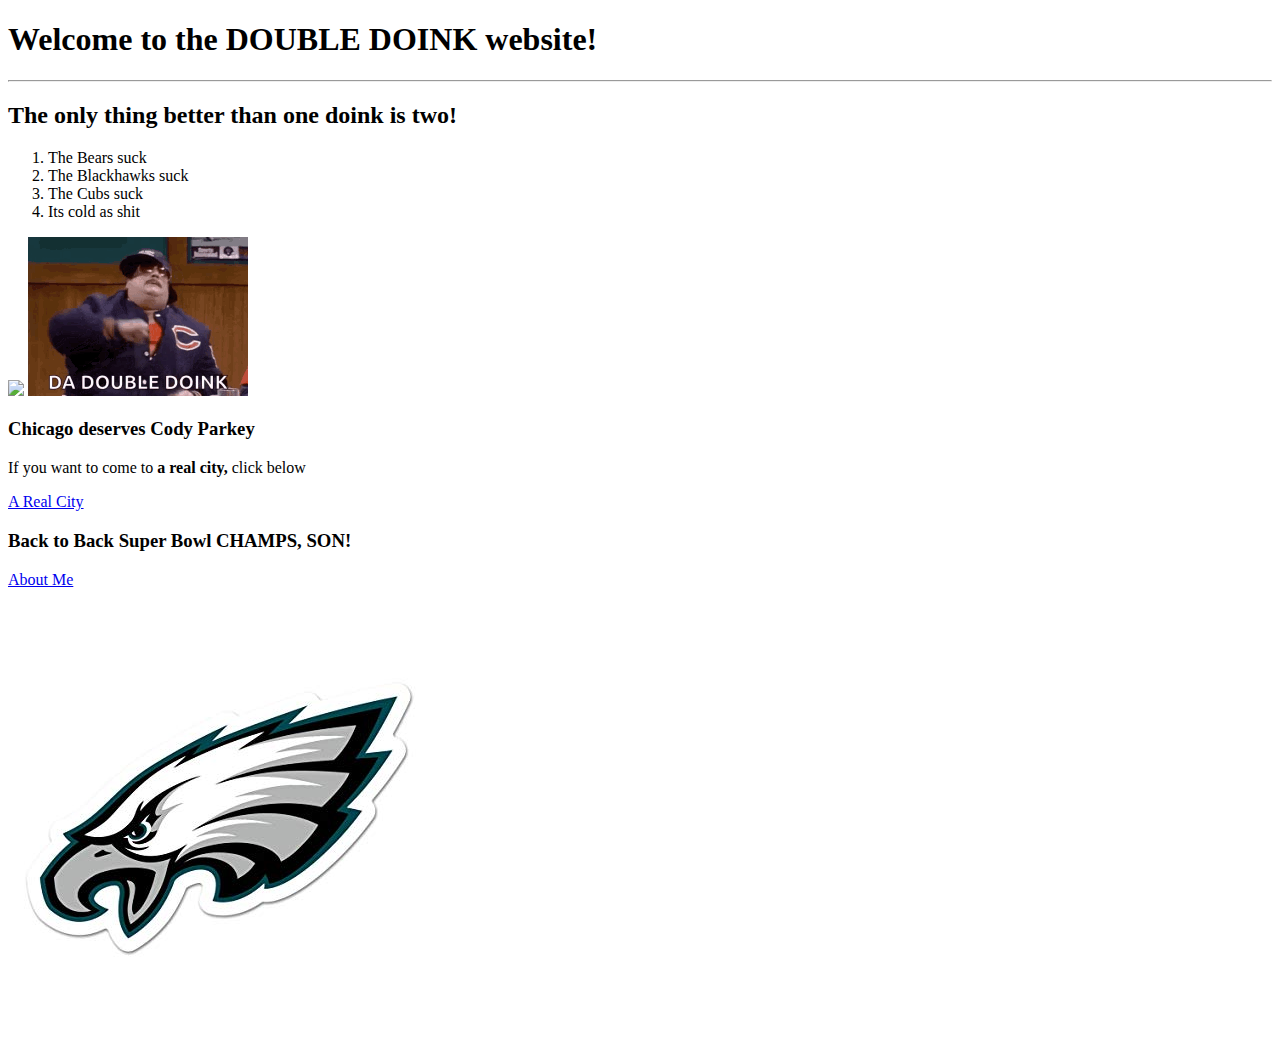
==== index.html @ a158e0f2 "Made a website" ====
<!DOCTYPE html>
<html>
<head> 
    <title> Bobby's first website </title> 
</head>
<body> 
    <h1>Welcome to the DOUBLE DOINK website!</h1>
    <hr>
    <h2> The only thing better than one doink is two!</h2>
    <ol> 
        <li> The Bears suck</li>
        <li> The Blackhawks suck</li>
        <li> The Cubs suck</li>
        <li> Its cold as shit</li>
    </ol>
    <p><img src="cody.gif">          <img src="double.gif"> </p>
    <h3> Chicago deserves Cody Parkey</h3>
    <p>If you want to come to <strong> a real city, </strong> click below</p>
    <p><a href="http://philly.com"> A Real City</a> </p>      
    <h3> Back to Back <strong>Super Bowl CHAMPS,</strong> SON!</h3>
    <p><a href="about.html"> About Me </a> </p>  
    <p><img src="eagles.jpg"></p>
</body>
</html>
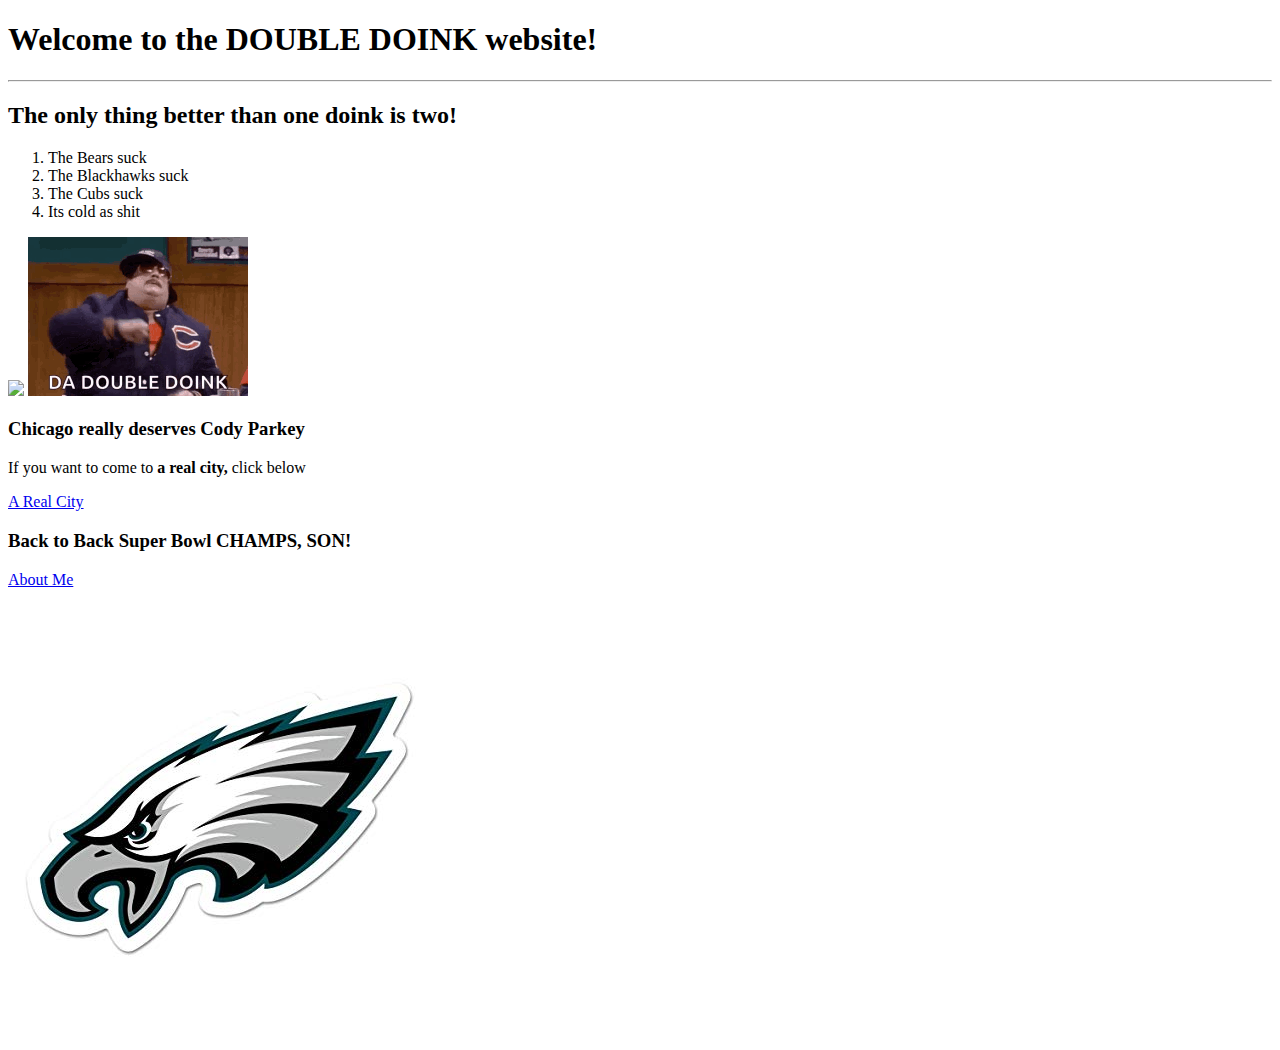
==== commit b7f73d0e: "Added really" ====
--- a/index.html
+++ b/index.html
@@ -14,7 +14,7 @@
         <li> Its cold as shit</li>
     </ol>
     <p><img src="cody.gif">          <img src="double.gif"> </p>
-    <h3> Chicago deserves Cody Parkey</h3>
+    <h3> Chicago really deserves Cody Parkey</h3>
     <p>If you want to come to <strong> a real city, </strong> click below</p>
     <p><a href="http://philly.com"> A Real City</a> </p>      
     <h3> Back to Back <strong>Super Bowl CHAMPS,</strong> SON!</h3>
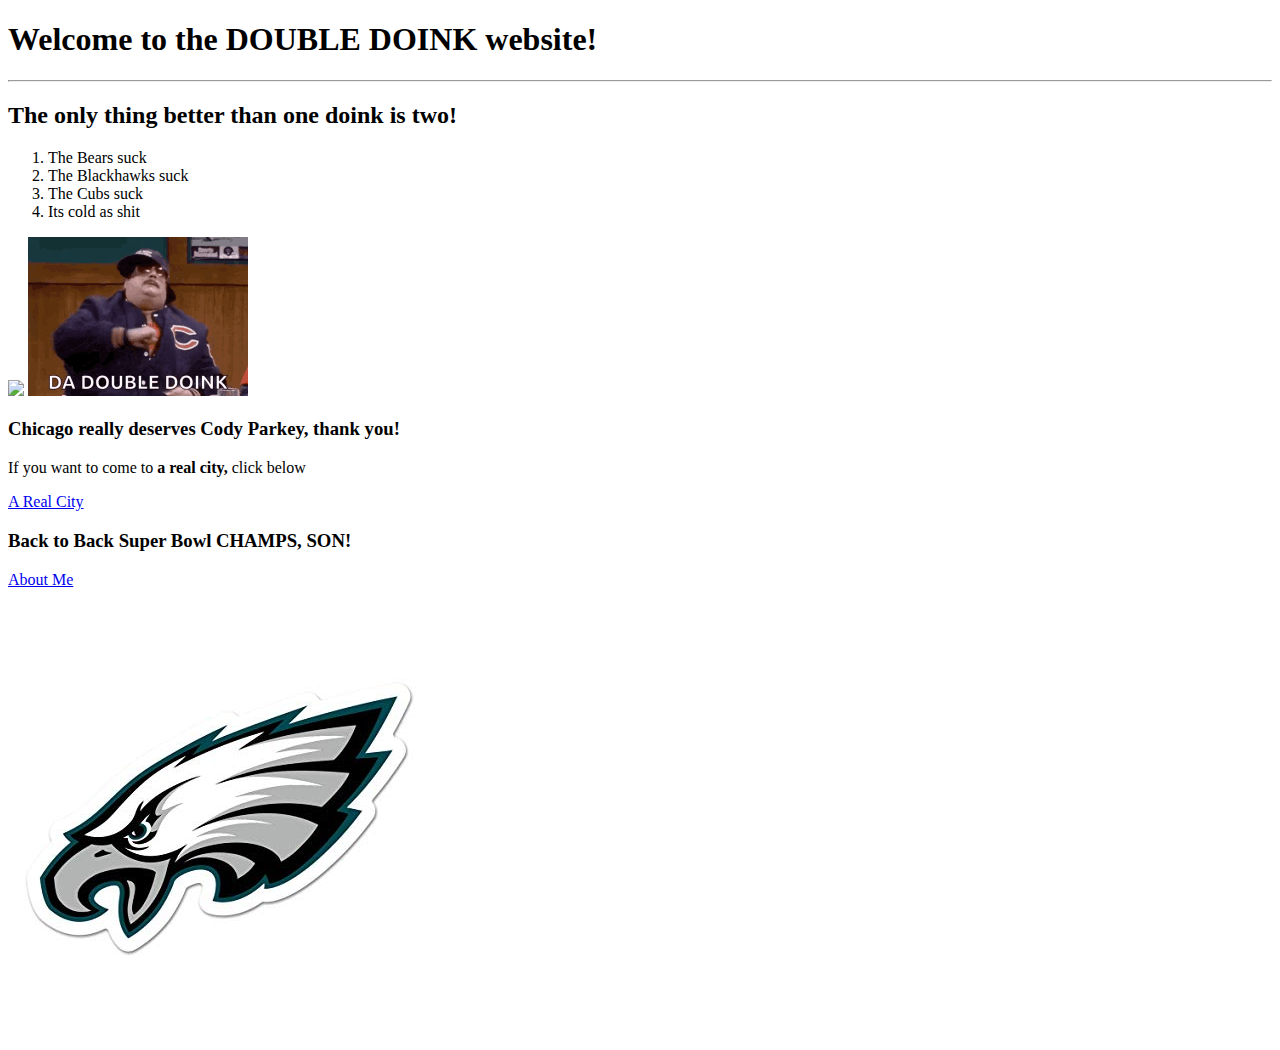
==== commit a437848c: "thank you" ====
--- a/index.html
+++ b/index.html
@@ -14,7 +14,7 @@
         <li> Its cold as shit</li>
     </ol>
     <p><img src="cody.gif">          <img src="double.gif"> </p>
-    <h3> Chicago really deserves Cody Parkey</h3>
+    <h3> Chicago really deserves Cody Parkey, thank you!</h3>
     <p>If you want to come to <strong> a real city, </strong> click below</p>
     <p><a href="http://philly.com"> A Real City</a> </p>      
     <h3> Back to Back <strong>Super Bowl CHAMPS,</strong> SON!</h3>
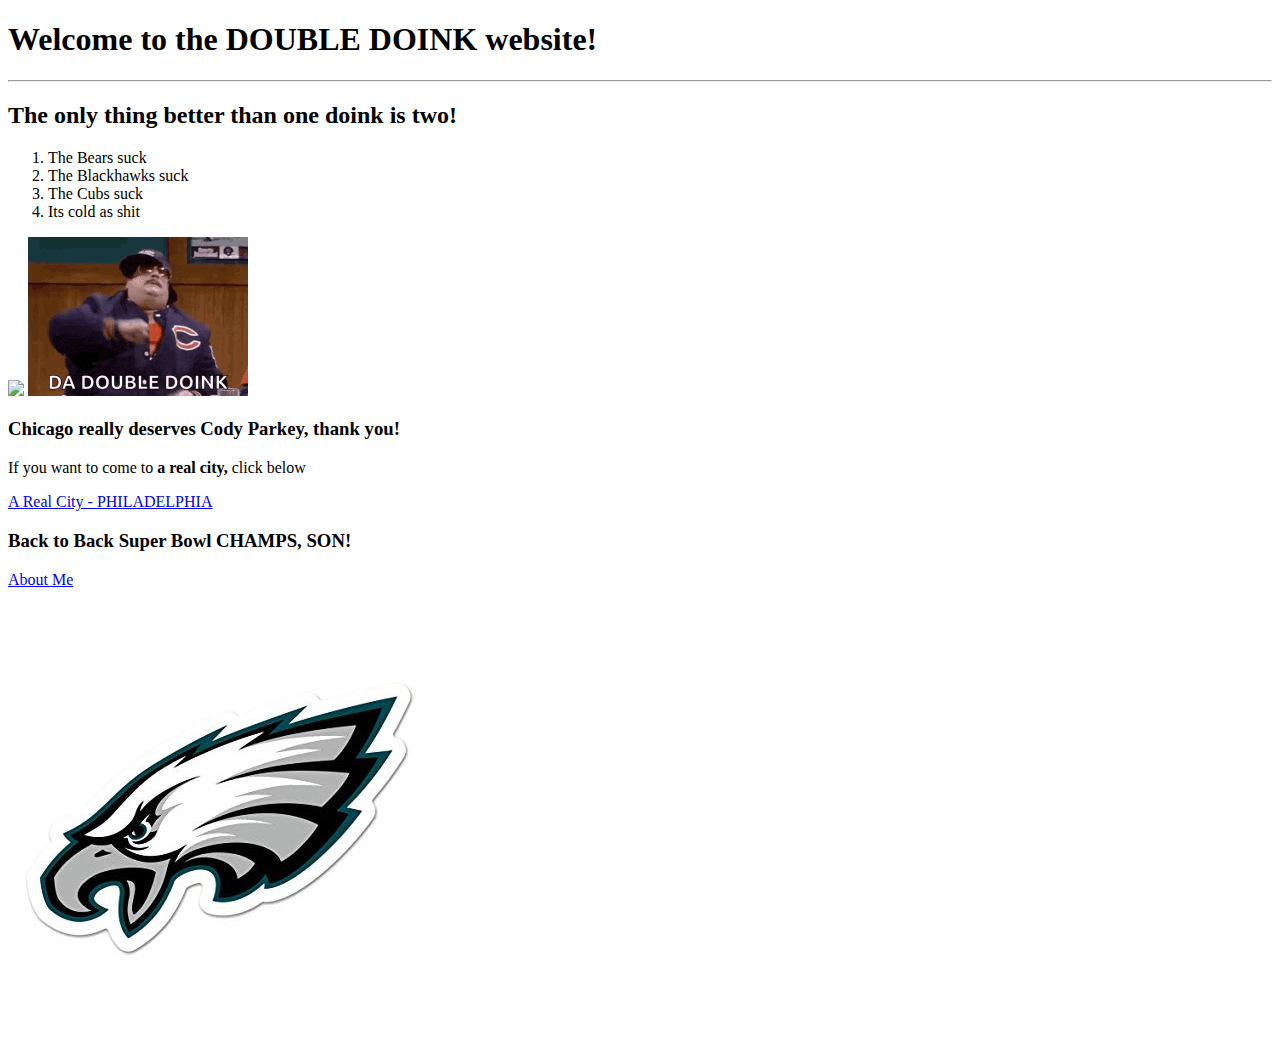
==== commit 10e8646b: "Philly" ====
--- a/index.html
+++ b/index.html
@@ -16,7 +16,7 @@
     <p><img src="cody.gif">          <img src="double.gif"> </p>
     <h3> Chicago really deserves Cody Parkey, thank you!</h3>
     <p>If you want to come to <strong> a real city, </strong> click below</p>
-    <p><a href="http://philly.com"> A Real City</a> </p>      
+    <p><a href="http://philly.com"> A Real City - PHILADELPHIA</a> </p>      
     <h3> Back to Back <strong>Super Bowl CHAMPS,</strong> SON!</h3>
     <p><a href="about.html"> About Me </a> </p>  
     <p><img src="eagles.jpg"></p>
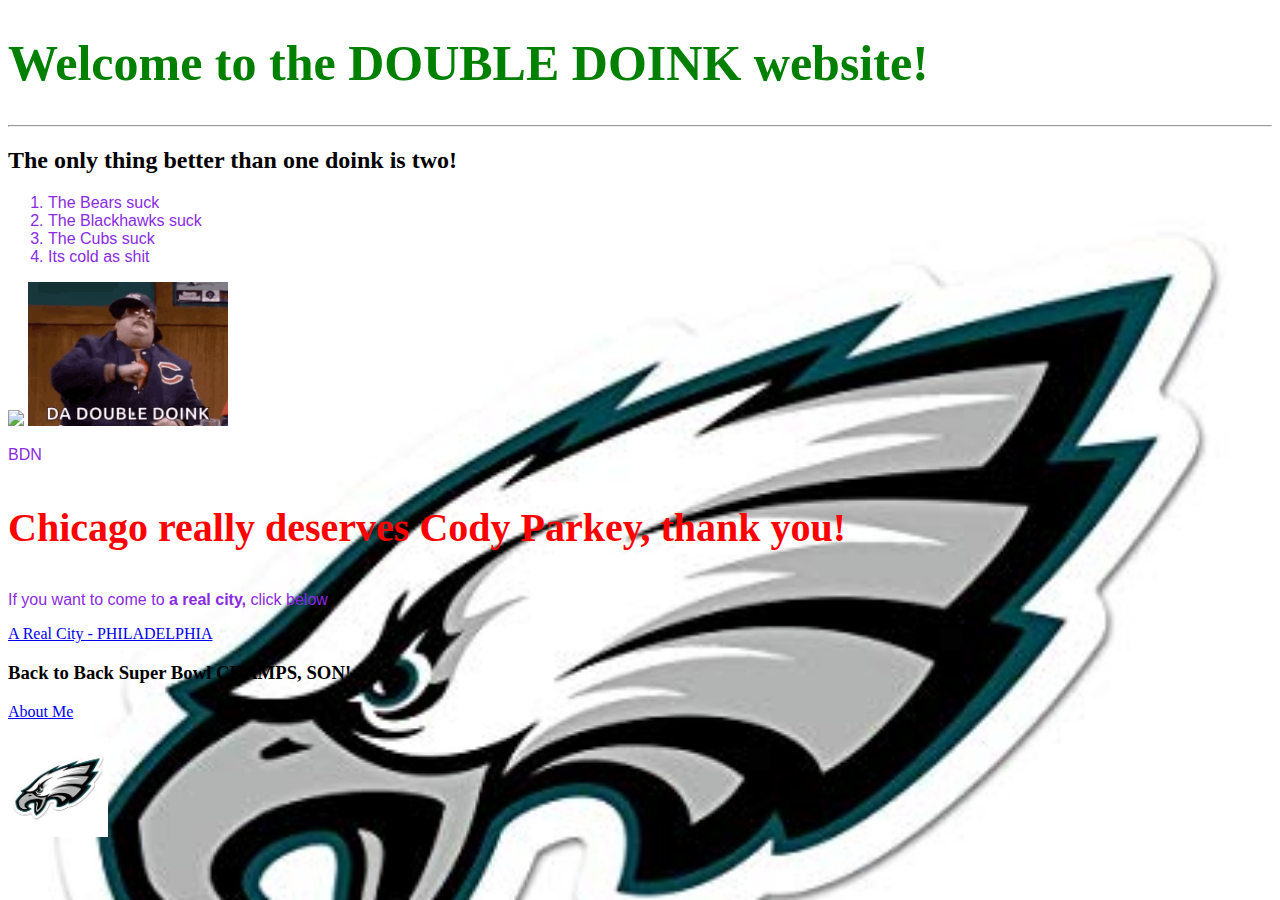
==== commit e0c539ea: "Styles" ====
--- a/index.html
+++ b/index.html
@@ -1,21 +1,23 @@
 <!DOCTYPE html>
 <html>
 <head> 
-    <title> Bobby's first website </title> 
+    <title class="birdman"> Bobby's first website </title> 
+    <link rel="stylesheet" href="styles.css">
 </head>
-<body> 
-    <h1>Welcome to the DOUBLE DOINK website!</h1>
+<body class="background"> 
+    <h1 class="birdman" >Welcome to the DOUBLE DOINK website!</h1>
     <hr>
-    <h2> The only thing better than one doink is two!</h2>
+    <h2 id="first"> The only thing better than one doink is two!</h2>
     <ol> 
-        <li> The Bears suck</li>
-        <li> The Blackhawks suck</li>
-        <li> The Cubs suck</li>
-        <li> Its cold as shit</li>
+        <li class="tacos"> The Bears suck</li>
+        <li class="tacos"> The Blackhawks suck</li>
+        <li class="tacos"> The Cubs suck</li>
+        <li class="tacos"> Its cold as shit</li>
     </ol>
-    <p><img src="cody.gif">          <img src="double.gif"> </p>
-    <h3> Chicago really deserves Cody Parkey, thank you!</h3>
-    <p>If you want to come to <strong> a real city, </strong> click below</p>
+    <p><img id="cody" src="cody.gif">          <img id="farley" src="double.gif"> </p>
+    <p class="tacos"> BDN </p>
+    <h3 id="third"> Chicago really deserves Cody Parkey, thank you!</h3>
+    <p class="tacos">If you want to come to <strong> a real city, </strong> click below</p>
     <p><a href="http://philly.com"> A Real City - PHILADELPHIA</a> </p>      
     <h3> Back to Back <strong>Super Bowl CHAMPS,</strong> SON!</h3>
     <p><a href="about.html"> About Me </a> </p>  
--- a/styles.css
+++ b/styles.css
@@ -0,0 +1,33 @@
+h1{
+    color: red;
+    font-size: 90px;
+}
+
+#third {
+    font-size: 40px;
+    color: red
+}
+img {
+    width: 100px
+}
+#farley {
+    width: 200px
+}
+#cody {
+    width: 265px
+}
+.tacos {
+    color: blueviolet;
+    font-family: 'Lucida Sans', 'Lucida Sans Regular', 'Lucida Grande', 'Lucida Sans Unicode', Geneva, Verdana, sans-serif
+}
+.birdman {
+    color: green;
+    font-size: 50px      
+}
+.background {
+    background-color: aquamarine;
+    background-image: url(eagles.jpg);
+    background-repeat: no-repeat;
+    background-size: cover;
+
+}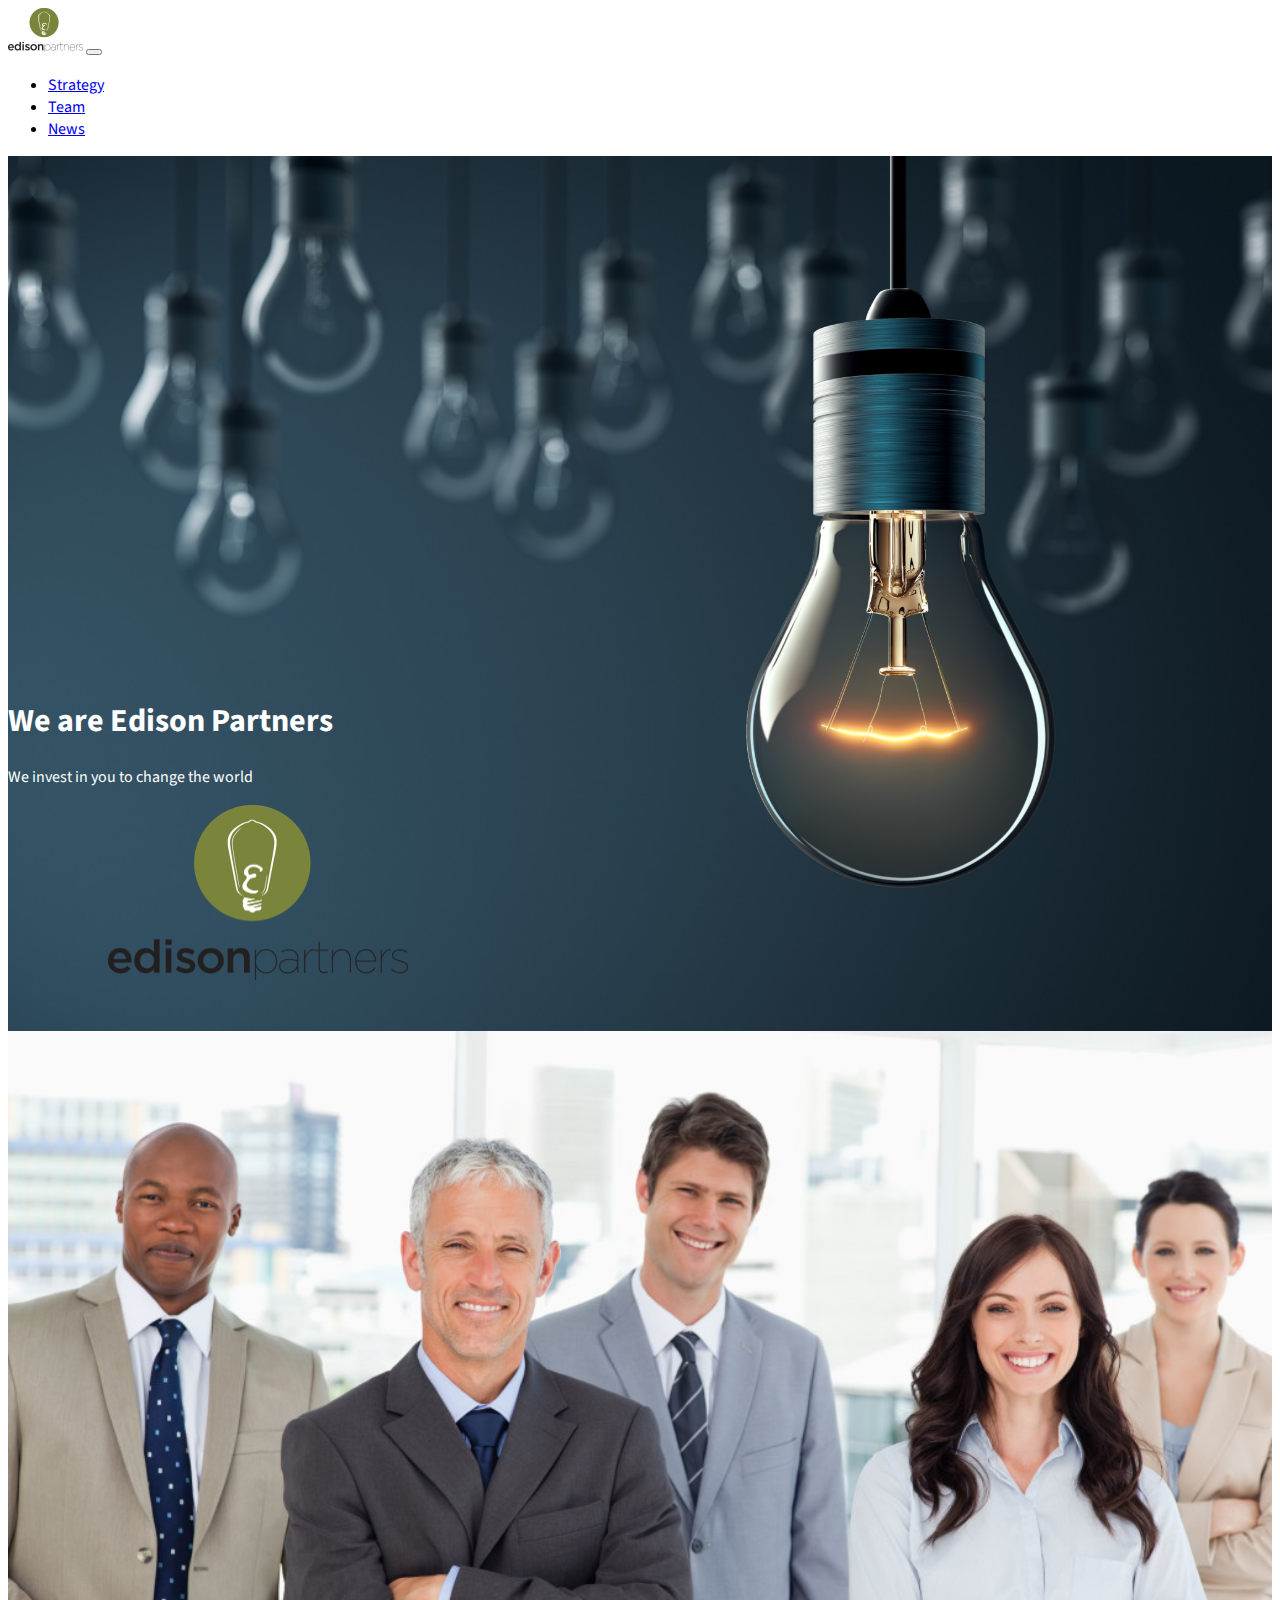
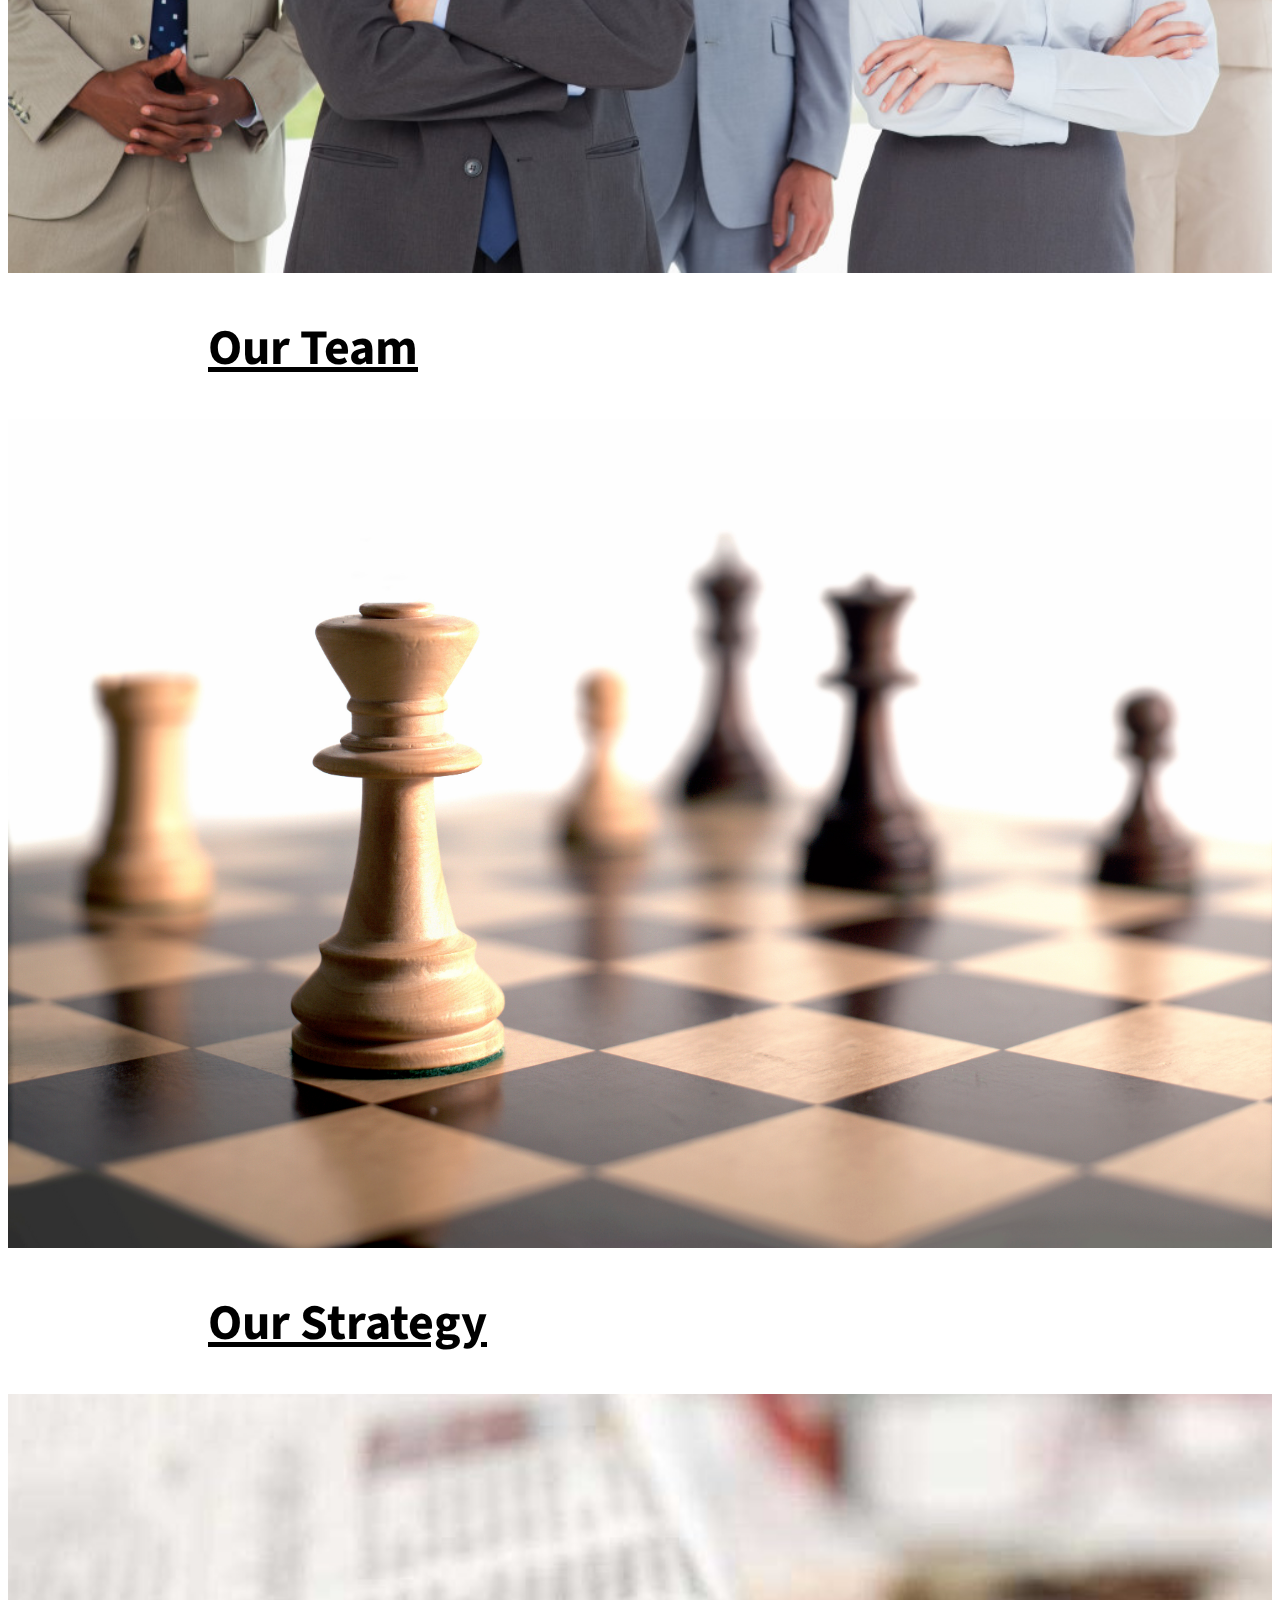
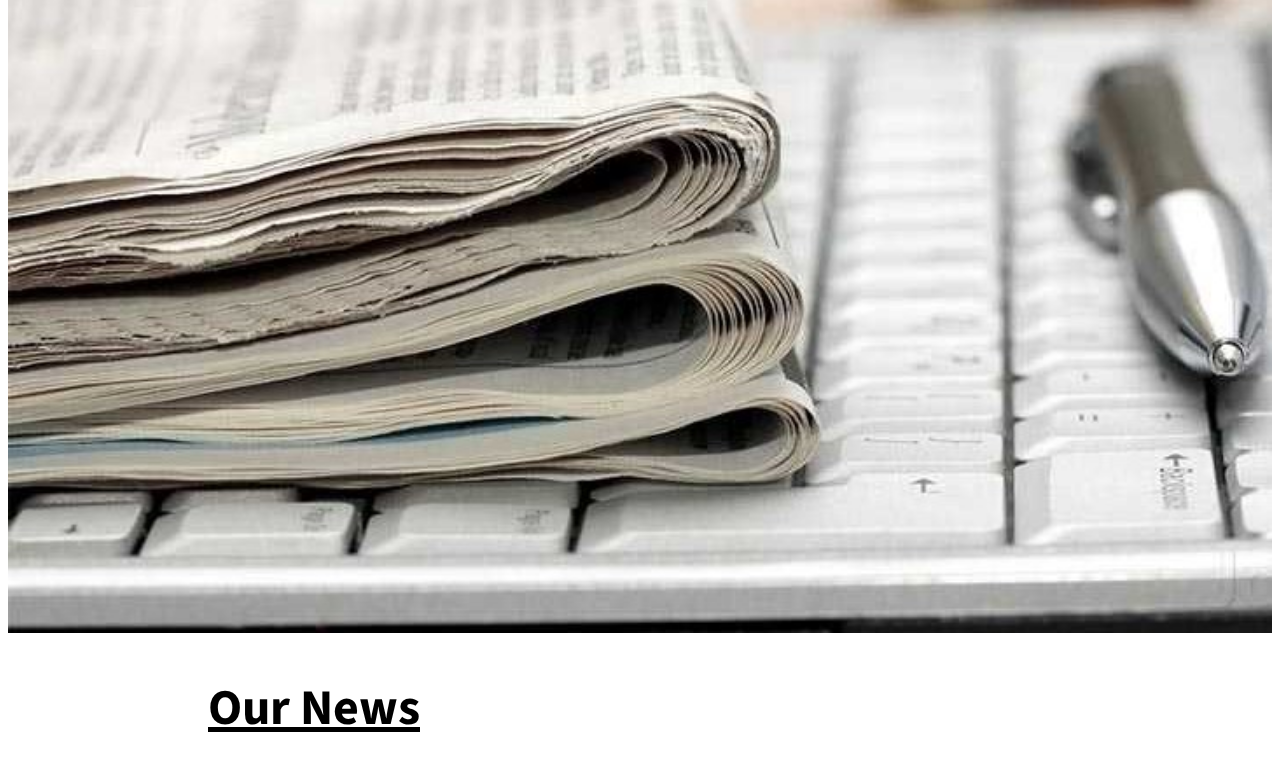
==== commit 0b5efabf: "My Website" ====
--- a/index.html
+++ b/index.html
@@ -1,26 +1,79 @@
-<!DOCTYPE html>
-<html>
-<head> 
-    <title class="birdman"> Bobby's first website </title> 
+<!doctype html>
+<html lang="en">
+  <head>
+    <!-- Required meta tags -->
+    <meta charset="utf-8">
+    <meta name="viewport" content="width=device-width, initial-scale=1, shrink-to-fit=no">
+
+    <!-- Bootstrap CSS -->
+    <link rel="stylesheet" href="https://stackpath.bootstrapcdn.com/bootstrap/4.2.1/css/bootstrap.min.css" integrity="sha384-GJzZqFGwb1QTTN6wy59ffF1BuGJpLSa9DkKMp0DgiMDm4iYMj70gZWKYbI706tWS" crossorigin="anonymous">
+    <link rel="stylesheet" href="https://use.fontawesome.com/releases/v5.7.0/css/all.css" integrity="sha384-lZN37f5QGtY3VHgisS14W3ExzMWZxybE1SJSEsQp9S+oqd12jhcu+A56Ebc1zFSJ" crossorigin="anonymous">
     <link rel="stylesheet" href="styles.css">
-</head>
-<body class="background"> 
-    <h1 class="birdman" >Welcome to the DOUBLE DOINK website!</h1>
-    <hr>
-    <h2 id="first"> The only thing better than one doink is two!</h2>
-    <ol> 
-        <li class="tacos"> The Bears suck</li>
-        <li class="tacos"> The Blackhawks suck</li>
-        <li class="tacos"> The Cubs suck</li>
-        <li class="tacos"> Its cold as shit</li>
-    </ol>
-    <p><img id="cody" src="cody.gif">          <img id="farley" src="double.gif"> </p>
-    <p class="tacos"> BDN </p>
-    <h3 id="third"> Chicago really deserves Cody Parkey, thank you!</h3>
-    <p class="tacos">If you want to come to <strong> a real city, </strong> click below</p>
-    <p><a href="http://philly.com"> A Real City - PHILADELPHIA</a> </p>      
-    <h3> Back to Back <strong>Super Bowl CHAMPS,</strong> SON!</h3>
-    <p><a href="about.html"> About Me </a> </p>  
-    <p><img src="eagles.jpg"></p>
+    <link href="https://fonts.googleapis.com/css?family=Source+Sans+Pro" rel="stylesheet">
+
+    <title>Edison Partners</title>
+  </head>
+  <body>
+   <div class="container-fluid">
+    <nav class="navbar navbar-expand-lg navbar-light bg-light">
+        <a class="Edison-logo" href="#"><img src="Edison_Partners_NEW_Logo.png" alt = "Logo"></a>
+        <button class="navbar-toggler" type="button" data-toggle="collapse" data-target="#navbarSupportedContent" aria-controls="navbarSupportedContent" aria-expanded="false" aria-label="Toggle navigation">
+          <span class="navbar-toggler-icon"></span>
+        </button>
+      
+        <div class="collapse navbar-collapse" id="navbarSupportedContent">
+          <ul class="navbar-nav mr-auto">
+          
+            <li class="nav-item">
+              <a class="nav-link" href="strategy.html">Strategy</a>
+            </li>
+            <li class="nav-item">
+                <a class="nav-link" href="team.html">Team</a>
+              </li>
+              <li class="nav-item">
+                    <a class="nav-link" href="news.html">News</a>
+                  </li>
+           
+        </div>
+      </nav>
+      <div class="jumbotron">
+    <p style="padding: 15em"></p>
+        <h1 class="display-4">We are Edison Partners</h1>
+        <p class="lead"> We invest in you to change the world </p>
+        <p class="Edison-logo2" ><img src="Edison_Partners_NEW_Logo.png" alt = "Logo"></p>
+      </div>
+
+      <div class="container-fluid">
+        <div class="row">
+            <div class="col-sm-4">
+              <a href="team.html"> <img src="team2.jpg" alt="partners" > </a>
+            <h1 class="Team-header"> <a style="color: black" href="team.html"> Our Team </a> </h1>
+            </div>
+            <div class="col-sm-4">
+              <a href="strategy.html">  <img src="strategy4.jpg" alt="Strategy"> </a>
+                <h1 class="Team-header"> <a style="color: black" href="strategy.html"> Our Strategy </a> </h1>
+            </div>
+            <div class="col-sm-4">
+               <a href="news.html"> <img src="news5.jpg" alt="Our News"> </a>
+                <h1 class="Team-header"> <a style="color: black" href="news.html"> Our News </a> </h1>
+            </div>
+       
+
+
+   </div>
+
+
+
+
+
+
+
+
+
+
+
+
 </body>
-</html>+
+</html>
+
--- a/styles.css
+++ b/styles.css
@@ -1,33 +1,103 @@
-h1{
-    color: red;
-    font-size: 90px;
+body {
+    font-family: 'Source Sans Pro', sans-serif;
+}
+a.Edison-logo img {
+width: 75px;
+}
+.jumbotron {
+    background-image: url(lighbulb\ 3.jpg);
+    background-repeat: no-repeat;
+    background-size: cover;
+    background-position: center;
+    height: 850px;
+    padding-top: 25px;
+}
+.display-4 {
+    color: white
+}
+.lead {
+    color: white;
+}
+img {
+    width: 100%;
+}
+.Team-header {
+    font-size: 50px;
+    padding: 1px 1px 1px 200px;
+    color: black;
+}
+.jumbotron2 {
+    background-image: url(strategy3.jpg);
+    background-repeat: no-repeat;
+    background-size: cover;
+    background-position: center;
+    height: 600px;
+}
+.display-2 {
+    text-align: center;
+    color: white;
+}
+.lead2 {
+    text-align: center;
+    color: white;
+    font-size: 35px;
+}
+.criteria-header {
+    text-align: center;
+    color:black;
+    font-weight: bold;
+}
+.table {
+    color: black;
+    font-size: 25px;
+    
+}
+.right {
+    font-weight: bold;
+   
 }
 
-#third {
-    font-size: 40px;
-    color: red
-}
-img {
-    width: 100px
-}
-#farley {
-    width: 200px
-}
-#cody {
-    width: 265px
-}
-.tacos {
-    color: blueviolet;
-    font-family: 'Lucida Sans', 'Lucida Sans Regular', 'Lucida Grande', 'Lucida Sans Unicode', Geneva, Verdana, sans-serif
-}
-.birdman {
-    color: green;
-    font-size: 50px      
-}
-.background {
-    background-color: aquamarine;
-    background-image: url(eagles.jpg);
-    background-repeat: no-repeat;
-    background-size: cover;
+.Edison-logo2 img {
+    width: 300px;
+    padding: 1px 1px 1px 100px;
+    }
+.background3 {
+        background-color:white;
+        background-image: url(Edison_Partners_NEW_Logo.png);
+        background-repeat: repeat;
+    
+    }
+    .construction {
+        text-align: center;
+        color: red;
+        font-size: 75px;
+        font-weight: bold;
+    }
 
-}+.jumbotron5 {
+        background-image: url(Office\ space.jpg);
+        background-repeat: no-repeat;
+        background-size: cover;
+        background-position: center;
+        height: 400px;
+        padding-top: 25px;
+        
+    }
+    .display-6 {
+        text-align: center;
+        color: white;
+        font-size: 80px;
+        font-weight: bold;
+    }
+    .lead-3 {
+        text-align: center;
+        color: white;
+        font-size: 35px;
+    }
+    .Names {
+      
+            font-size: 50px;
+            text-align: center;
+            color: black;
+    
+    }
